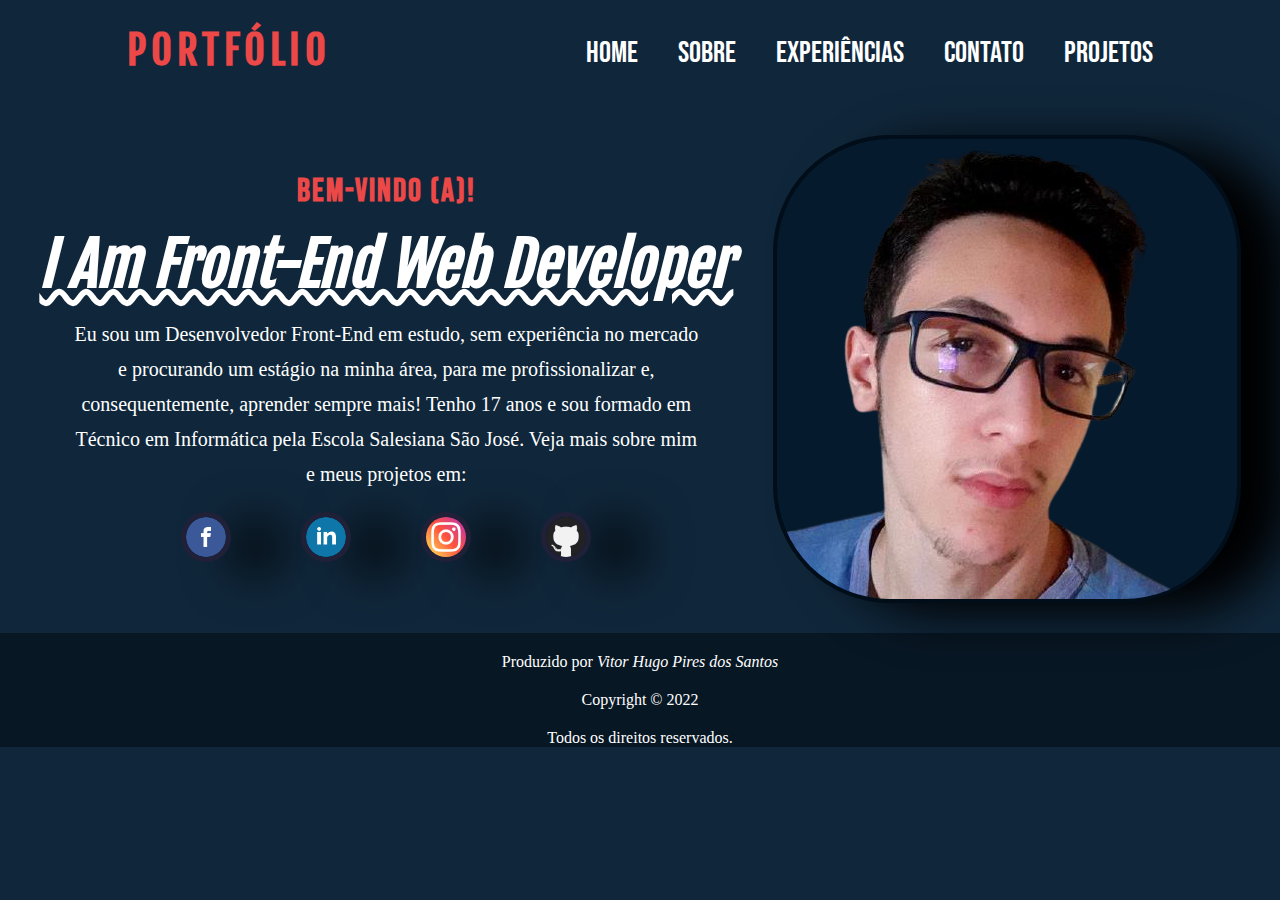
==== index.html @ ff73564b "First commit" ====
<!DOCTYPE html>
<html lang="pt-br">
    <head>
        <meta charset="UTF-8">
        <meta name="description" content="Meu Portfólio. Venha conhecer!">
        <meta name="viewport" content="width=device-width, initial-scale=1.0">
        <title>Portfólio</title>
        <link rel="stylesheet" href="assets/css/style.css">
        <link rel="shortcut icon" href="assets/img/programmer.png" type="image/x-icon">
    </head>

    <body>
        <header class="cabecalho">
            <h2>PORTFÓLIO</h2>
            <nav class="cabecalho-menu">
                <a href="index.html" class="cabecalho-menu-item">HOME</a>
                <a href="about.html" class="cabecalho-menu-item">SOBRE</a>
                <a href="experiences.html" class="cabecalho-menu-item">EXPERIÊNCIAS</a>
                <a href="contact.html" class="cabecalho-menu-item">CONTATO</a>
                <a href="projects.html" class="cabecalho-menu-item">PROJETOS</a>
            </nav> <!-- cabecalho-menu-->
        </header> <!-- cabecalho -->

        <main class="principal">
            <section class="principal-conteudo">
                <div class="principal-conteudo-escrito">
                    <h3 class="principal-welcome">BEM-VINDO (A)!</h3>
                    <h1 class="principal-title">I Am Front-End Web Developer</h1>
                    <p class="principal-desc">Eu sou um Desenvolvedor Front-End em estudo, sem experiência no mercado <br> e procurando um estágio na minha área, para me profissionalizar e, <br> consequentemente, aprender sempre mais! Tenho 17 anos e sou formado em <br> Técnico em Informática pela Escola Salesiana São José. Veja mais sobre mim <br> e meus projetos em: </p>
                </div><!-- principal-conteudo-escrito -->
                <div class="principal-conteudo-mediasociais">
                    <a href="https://www.facebook.com/vitorsantos2004/" class="principal-link" target="_blank"><img src="assets/img/fbIcon.png" alt="fbImage" width="50" height="50" class="mediasocial"></a>
                    <a href="https://www.linkedin.com/in/vitor-santos-3526b7214/" class="principal-link" target="_blank"><img src="assets/img/liIcon.png" alt="liIcon" width="50" height="50" class="mediasocial"></a>
                    <a href="https://www.instagram.com/vitorsantos_hp/" class="principal-link" target="_blank"><img src="assets/img/igIcon.png" alt="igIcon" width="50" height="50" class="mediasocial"></a>
                    <a href="https://github.com/VitorSantos920" class="principal-link" target="_blank"><img src="assets/img/giIcon.png" alt="igIcon" width="50" height="50" class="mediasocial"></a>
                </div><!-- principal-conteudo-mediasociais-->
            </section> <!-- principal-conteudo--->  
            <img src="assets/img/myPicture.png" class="principal-img" alt="Eu">
        </main><!-- principal -->

        <footer class="rodape">
            <p class="rodape-p">Produzido por <em>Vitor Hugo Pires dos Santos</em></p>
            <p class="rodape-p">Copyright &copy; 2022</p>
            <p>Todos os direitos reservados.</p>
        </footer><!-- rodape -->
        
        <script src="assets/js/script.js"></script>
    </body>

</html>
---- assets/css/style.css ----
@charset "UTF-8";
@import url('https://fonts.googleapis.com/css2?family=Bebas+Neue&family=Fjalla+One&display=swap');

/* Reset CSS */
* {
    margin: 0;
    padding: 0;
    box-sizing: border-box;
}
 /* Reset */

/* Estilizando a barra de rolagem */
::-webkit-scrollbar {
    width: 5px;
    padding-right: 10px;
}  

::-webkit-scrollbar-track {
    background-color: rgb(0, 0, 0);
}

::-webkit-scrollbar-thumb {
    background-color: rgb(28, 63, 94);
}

/* Barra de rolagem */

body {
    background-color: rgb(16, 39, 59);
    text-decoration: none;
}

/* Estilizando Cabeçalho */
.cabecalho {
    display: flex;
    flex-direction: row;
    align-items: center;
    justify-content: space-around;
}

.cabecalho > h2 {
    color: rgb(236, 72, 72);
    font-family: 'Fjalla One', sans-serif;
    margin-top: 25px;
    font-size: 40px;
    letter-spacing: 5px;
    cursor: pointer;
}

.cabecalho-menu {
    display: flex;
    gap: 40px;
    padding-top: 30px;
}

.cabecalho-menu-item {
    font-family:'Bebas Neue', cursive;
    font-size: 30px;
    font-weight: 400;
}

a {
    text-decoration: none;
    color: white;
}

.cabecalho-menu-item:hover {
    text-decoration: underline;
    color:rgb(57, 101, 139) ;
    transition: 0.5s;
}
/* Cabeçalho */
.principal {
    display: flex;
    flex-direction: row;
    justify-content: space-evenly;
    align-items: center;
    padding-top: 60px;
}

.principal-conteudo-escrito {
    display: flex;
    flex-direction: column;
    gap: 15px;
    text-align: center;
}

.principal-welcome {
    color: rgb(236, 72, 72);
    font-family: 'Bebas Neue', cursive;
    font-size: 32px;
    letter-spacing: 2px;
}

.principal-title {
    font-size: 60px;
    color: white;
    font-family: 'Fjalla One', sans-serif;
    text-decoration: underline wavy white;
    font-style: italic;
}

.principal-desc {
    color: white;
    font-size: 20px;
    line-height: 35px;
}

.principal-conteudo-mediasociais {
    display: flex;
    gap: 70px;
    padding-top: 20px;
    justify-content: center;
}

.mediasocial {
    border-radius: 100%;
    border: 5px solid rgb(32, 33, 56);
}

.mediasocial:hover{
    position: relative;
    bottom: 5px;    
}

img {
    border-radius: 25%;
    border: 4px solid rgb(1, 13, 24);
    background-color: rgb(5, 26, 44);
    box-shadow: 50px 10px 50px black;
}

.rodape {
    background-color: rgb(8, 23, 36);
    margin-top: 30px;
}

.rodape p {
    text-align: center;
    color: white;
    padding-top: 20px;
}

.principal-contact {
    padding-top: 60px;
    display: flex;
    flex-direction: row;
    gap: 100px;
    align-items: center;
    justify-content: space-evenly;
}

.formulario {
    border: 1px solid rgb(236, 72, 72);
    background-color: rgb(32, 33, 56);
    width: 500px;
    height: 650px;
    border-radius: 40px 20%;
    overflow: hidden;
}

.formulario-title {
    font-family:'Bebas Neue', cursive;
    font-size: 50px;
    text-align: center;
    background-color: rgb(236, 72, 72);
    color: white;
    letter-spacing: 4px;
    padding-top: 20px;
}

.form {
    display: flex;
    flex-direction: column ;
    align-items: center ;
    gap: 10px;
}

label {
    color: white;
    font-size: 20px;
    padding-top: 10px;
    text-align: center;
}

.form-control {
    outline: 0;
    width: 250px;
    height: 30px;
    text-align: center;
    border-radius: 10px;
    border: 2px solid black;
}

.message{
    outline: 0;
    width: 250px;
    height: 30px;
    text-align: center;
    border-radius: 10px;
    border: 2px solid black;
    width: 300px;
    height: 150px;
    resize: none;
    padding: 15px;
}

.form-control:hover,  .message:hover{
    background-color: rgb(216, 204, 204);
}

.button {
    width: 25%;
    height: 50px;
    margin-top: 30px;
    border-radius: 20px;
    border: 2px solid black;
    background-color: rgb(223, 109, 109);
    font-size: 20px;
    transition: 1s;
}

.button:hover {
    width: 200px;
    background-color: rgb(214, 51, 51);
    transition: 1s;
}

.principal-about {
    padding-top: 40px;
}

.first{
    display: flex;
    justify-content: center;
    gap: 20px;
    align-items: center;
}

.principaltitle-first, .principaltitle-experiences, .principaltitle-projects{
    font-size: 80px;
    color: white;
    font-family: 'Fjalla One', sans-serif;
    text-align: center;
    
}

.principaltitle-experiences {
    margin-top: 180px;
}

.infos-experiences{ 
    margin: 0px 50px 0 50px;  
}

.color-red {
    color: rgb(236, 72, 72);
}

.underline {
    text-decoration: underline;
}

.maior {
    font-size: 30px;
}

.second,  .third, .four{
    padding-top: 100px;
    text-align: justify;
}

.title-second, .title-third, .title-four, .title-info{
    background-color: black;
    height: 170px;
    color: rgb(58, 95, 131);
    text-decoration: underline;
    text-align: center;
    font-size: 30px;
    font-family: 'Fjalla One', sans-serif;
}

.principaltitle-second, .principaltitle-third, .principaltitle-four, .principaltitle-infos, .principaltitle-projects{
    padding-top: 50px;
}

.principaltitle-infos {
    font-size: 60px;
    margin-top: 180px;
}

.principaldesc-second, .principaldesc-third, .principaldesc-four, .principaldesc-info {
    padding-top: 30px;
    margin: 0px 100px 0 100px;
    color: rgb(255, 255, 255);
    font-size: 20px;
    font-family:'Bebas Neue', cursive;
}
    
.infos-third, .infos-four {
    display: flex;
    justify-content: center;
    align-items: center;
}

.img-third, .img-four {
    margin-right: 100px;
    margin-top: 50px;
}

.img-third2{
    margin-left: 100px;
    margin-top: 25px;
}

.subtitle-info {
    font-size: 40px;
    color: white;
    padding: 40px 0 0 100px;
    text-decoration: underline;
    color: rgb(147, 200, 252);
}

.list-habilits {
    color: white;
    font-size: 20px;
    font-family:'Bebas Neue', cursive;
    border: 5px solid rgb(147, 200, 252);
    background-color: rgba(147, 199, 252, 0.37);;
    list-style-type: square;
    list-style-position: inside;
    width: 500px;
    margin: 20px 0 0 100px;
}

.habilit {
    padding: 5px;
}
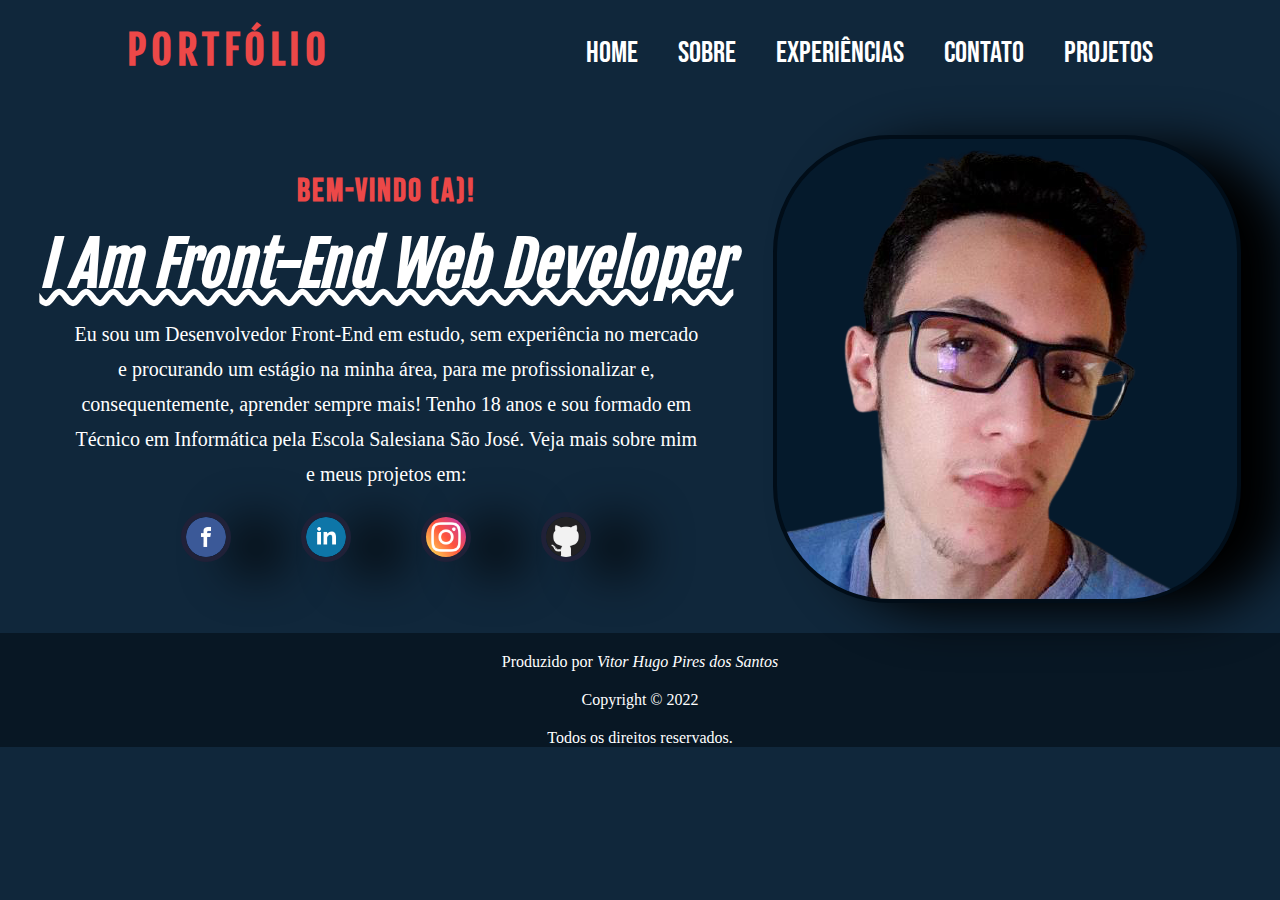
==== commit 2ce039b6: "Atualizando informações antigas" ====
--- a/index.html
+++ b/index.html
@@ -26,12 +26,12 @@
                 <div class="principal-conteudo-escrito">
                     <h3 class="principal-welcome">BEM-VINDO (A)!</h3>
                     <h1 class="principal-title">I Am Front-End Web Developer</h1>
-                    <p class="principal-desc">Eu sou um Desenvolvedor Front-End em estudo, sem experiência no mercado <br> e procurando um estágio na minha área, para me profissionalizar e, <br> consequentemente, aprender sempre mais! Tenho 17 anos e sou formado em <br> Técnico em Informática pela Escola Salesiana São José. Veja mais sobre mim <br> e meus projetos em: </p>
+                    <p class="principal-desc">Eu sou um Desenvolvedor Front-End em estudo, sem experiência no mercado <br> e procurando um estágio na minha área, para me profissionalizar e, <br> consequentemente, aprender sempre mais! Tenho 18 anos e sou formado em <br> Técnico em Informática pela Escola Salesiana São José. Veja mais sobre mim <br> e meus projetos em: </p>
                 </div><!-- principal-conteudo-escrito -->
                 <div class="principal-conteudo-mediasociais">
                     <a href="https://www.facebook.com/vitorsantos2004/" class="principal-link" target="_blank"><img src="assets/img/fbIcon.png" alt="fbImage" width="50" height="50" class="mediasocial"></a>
                     <a href="https://www.linkedin.com/in/vitor-santos-3526b7214/" class="principal-link" target="_blank"><img src="assets/img/liIcon.png" alt="liIcon" width="50" height="50" class="mediasocial"></a>
-                    <a href="https://www.instagram.com/vitorsantos_hp/" class="principal-link" target="_blank"><img src="assets/img/igIcon.png" alt="igIcon" width="50" height="50" class="mediasocial"></a>
+                    <a href="https://www.instagram.com/dev.vitu/" class="principal-link" target="_blank"><img src="assets/img/igIcon.png" alt="igIcon" width="50" height="50" class="mediasocial"></a>
                     <a href="https://github.com/VitorSantos920" class="principal-link" target="_blank"><img src="assets/img/giIcon.png" alt="igIcon" width="50" height="50" class="mediasocial"></a>
                 </div><!-- principal-conteudo-mediasociais-->
             </section> <!-- principal-conteudo--->  
@@ -47,4 +47,4 @@
         <script src="assets/js/script.js"></script>
     </body>
 
-</html>+</html>
--- a/assets/css/style.css
+++ b/assets/css/style.css
@@ -57,6 +57,7 @@
     font-family:'Bebas Neue', cursive;
     font-size: 30px;
     font-weight: 400;
+    transition: 0.5s;
 }
 
 a {
@@ -116,11 +117,13 @@
 .mediasocial {
     border-radius: 100%;
     border: 5px solid rgb(32, 33, 56);
+    transition: 1s;
 }
 
 .mediasocial:hover{
     position: relative;
-    bottom: 5px;    
+    bottom: 10px;
+    transition: 1s;
 }
 
 img {
@@ -217,6 +220,7 @@
     border: 2px solid black;
     background-color: rgb(223, 109, 109);
     font-size: 20px;
+    font-weight: bolder;
     transition: 1s;
 }
 
@@ -224,6 +228,7 @@
     width: 200px;
     background-color: rgb(214, 51, 51);
     transition: 1s;
+    color: white;
 }
 
 .principal-about {
@@ -259,10 +264,6 @@
 
 .underline {
     text-decoration: underline;
-}
-
-.maior {
-    font-size: 30px;
 }
 
 .second,  .third, .four{
@@ -295,6 +296,10 @@
     color: rgb(255, 255, 255);
     font-size: 20px;
     font-family:'Bebas Neue', cursive;
+}
+
+.principaldesc-second::first-letter, .principaldesc-third::first-letter, .principaldesc-four::first-letter, .principaldesc-info::first-letter{
+    font-size: 30px;
 }
     
 .infos-third, .infos-four {
@@ -335,4 +340,8 @@
 
 .habilit {
     padding: 5px;
-}+}
+
+.principal-projects {
+    height: 416px;
+}
